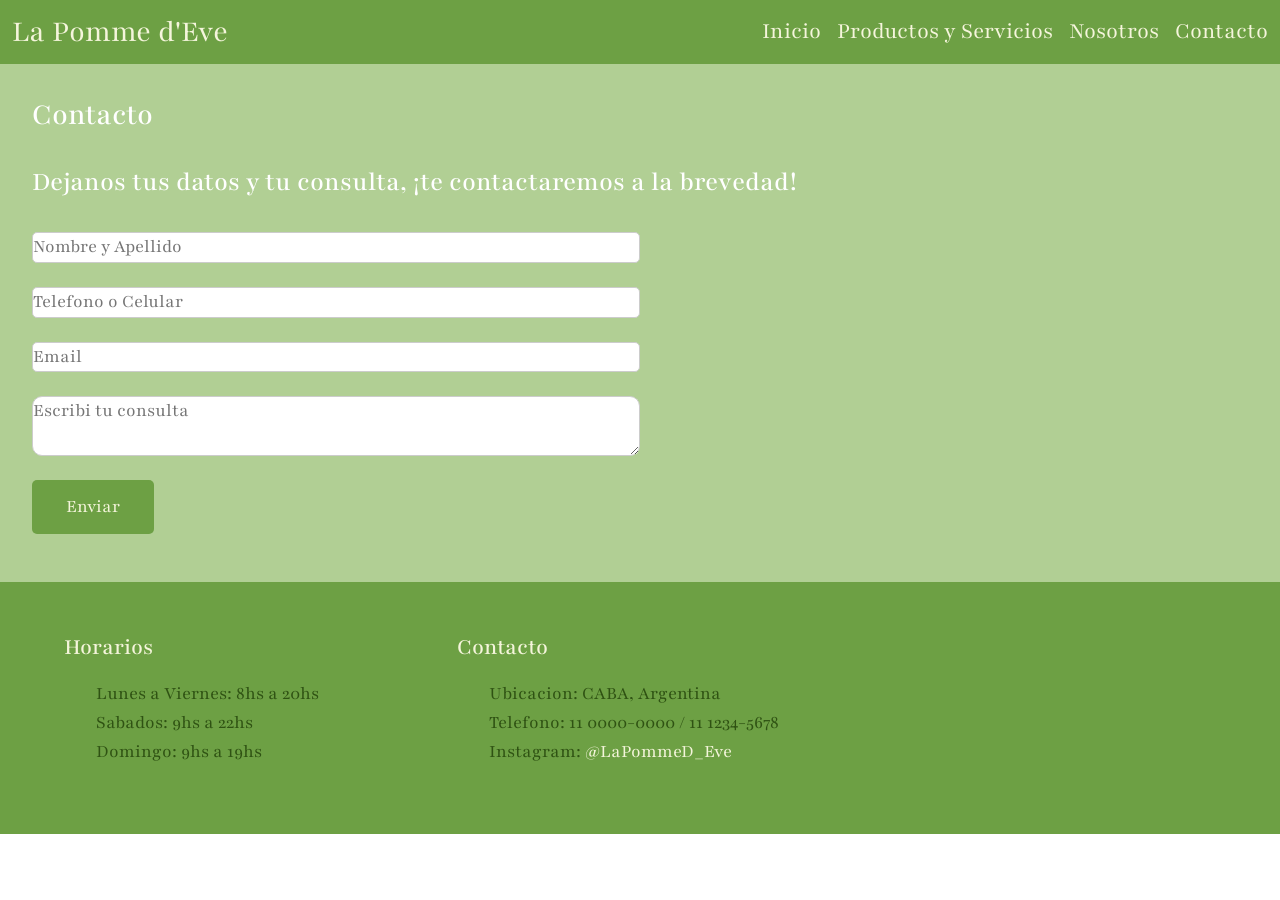
==== pages/contacto.html @ c4bc79fe "Se suben cambios de organizacion de carpetas" ====
<!DOCTYPE html>
<html lang="en">
<head>
  <meta charset="UTF-8">
  <meta name="viewport" content="width=device-width, initial-scale=1.0">
  <link rel="stylesheet" href="../css/styles.css">
  <title>La Pomme d'Eve</title>
  <link rel="preconnect" href="https://fonts.googleapis.com">
  <link rel="preconnect" href="https://fonts.gstatic.com" crossorigin>
  <link 
    href="https://fonts.googleapis.com/css2?family=Italianno&family=Playfair:ital,opsz,wght@0,5..1200,300..900;1,5..1200,300..900&display=swap" 
    rel="stylesheet">
  <link 
    href="https://cdn.jsdelivr.net/npm/bootstrap@5.3.8/dist/css/bootstrap.min.css" 
    rel="stylesheet" 
    integrity="sha384-sRIl4kxILFvY47J16cr9ZwB07vP4J8+LH7qKQnuqkuIAvNWLzeN8tE5YBujZqJLB" 
    crossorigin="anonymous">
</head>
<body>
  <header>
    <nav class="navbar navbar-expand-lg navbar-light bg">
      <div class="container-fluid">
        <a class="navbarTitle" href="../index.html">La Pomme d'Eve</a>
        <button class="navbar-toggler" type="button" data-bs-toggle="collapse" 
                data-bs-target="#navbarNav" aria-controls="navbarNav" aria-expanded="false" 
                aria-label="Toggle navigation">
          <span class="navbar-toggler-icon"></span>
        </button>
        <div class="collapse navbar-collapse navContainer" id="navbarNav">
          <ul class="navbar-nav">
            <li class="nav-item ">
              <a class="navItems" aria-current="page" href="../index.html">Inicio</a>
            </li>
            <li class="nav-item ">
              <a class="navItems" href="./productos.html">Productos y Servicios</a>
            </li>
            <li class="nav-item">
              <a class="navItems" href="./nosotros.html">Nosotros</a>
            </li>
            <li class="nav-item">
              <a 
                class="navItems" 
                href="./contacto.html" 
                tabindex="-1" 
                aria-disabled="true">Contacto</a>
            </li>
          </ul>
        </div>
      </div>
    </nav>
  </header>

  <main class="main">
    <div class="containerContacto">
      <h2>Contacto</h2>
      <h3>Dejanos tus datos y tu consulta, ¡te contactaremos a la brevedad!</h3>
      
      <!-- FORMULARIO -->

      <div class="containerForm">
        <form action="URL" method="POST" class="form">
          <input type="" name="nombre" placeholder="Nombre y Apellido" required>

          <input type="number" name="telefono" placeholder="Telefono o Celular" required>

          <input type="email" name="email" placeholder="Email" required>

          <textarea name="consulta" placeholder="Escribi tu consulta"></textarea>
          
          <button>Enviar</button>
        </form>
      </div>
    </div>
    <!-- FIN DE DORMULARIO -->

  </main>

  <footer class="footer">
    <div class="footerContent">
      <h4> Horarios</h4>
      <ul>
        <li>Lunes a Viernes: 8hs a 20hs</li>
        <li>Sabados: 9hs a 22hs</li>
        <li>Domingo: 9hs a 19hs</li>
      </ul>
    </div>
    <div class="footerContent">
      <a href="./pages/contacto.html"><h4>Contacto</h4></a>
      <ul>
        <li>Ubicacion: CABA, Argentina</li>
        <li>Telefono: 11 0000-0000 / 11 1234-5678</li>
        <li>Instagram: <!-- instragram ficticio -->
          <a href="https://www.instagram.com/@lapommed_eve" target="_blank">@LaPommeD_Eve</a>   
        </li>
      </ul>
    </div>
    <div class="mapa">
      <iframe 
      src="https://www.google.com/maps/embed?pb=!1m18!1m12!1m3!1d210147.47496267362!2d-58.59811070779097!3d-34.615430351304354!2m3!1f0!2f0!3f0!3m2!1i1024!2i768!4f13.1!3m3!1m2!1s0x95bcca3b4ef90cbd%3A0xa0b3812e88e88e87!2sBuenos%20Aires%2C%20Cdad.%20Aut%C3%B3noma%20de%20Buenos%20Aires!5e0!3m2!1ses-419!2sar!4v1772752496339!5m2!1ses-419!2sar" 
      width="600" 
      height="400" 
      style="border:0;" 
      allowfullscreen="" 
      loading="lazy" 
      referrerpolicy="no-referrer-when-downgrade"> 
      </iframe>
    </div>
  </footer>
</body>
<script src="https://cdn.jsdelivr.net/npm/bootstrap@5.3.8/dist/js/bootstrap.bundle.min.js" integrity="sha384-FKyoEForCGlyvwx9Hj09JcYn3nv7wiPVlz7YYwJrWVcXK/BmnVDxM+D2scQbITxI" crossorigin="anonymous"></script>
</html>
---- css/styles.css ----
:root{
  --verdeOscuro: #2f5213;
  --verdeMedio: #6da044; 
}

* {
  margin: 0;
  padding: 0;
}

/*links del nav*/
/*.nav{
  display: flex;
  flex-direction: row;
  justify-content: space-between;
  align-items: center;
  padding: 2rem;

  background-color: var(--verdeMedio);
  font-family: "Playfair", serif;
  font-style: normal;
} 

.navbar{
  display: flex;
  flex-direction: row;
  gap: 10px;
  list-style: none;
} 

.nav h1{
  font-size: 2rem;
}
.nav a{
  text-decoration: none;
  color: beige;
  font-size: 1.5rem;
}*/
.bg{
  background-color: var(--verdeMedio);
}

.navbarTitle{
  color: beige;
  text-decoration: none; 

  font-family: "Playfair", serif;
  font-size: 2rem;
}

.navContainer{
  justify-content: end;
}

.navItems{
  color: beige;
  text-decoration: none;
  font-family: "Playfair", serif;
  font-size: 1.5rem;
}

.navbar-nav{
  gap: 1rem;
}


/*main del Home*/
.jardinHome{
  min-height: 100vh;
  background-image: url("../imagenes/jardinPrincipal.jpg");
  background-size: cover;
  background-position: center;
  background-repeat: no-repeat;

  display: flex;
  justify-content: center;
  align-items: start;
}

.tituloJardinHome{
  background-color: rgba(0, 34, 0, 0.5);
  border-radius: 1.5vw;
  margin-top: 4rem;
  padding: 0.6rem 2rem  ; 
  color: white;
  font-family: "italianno", cursive;
  font-size: 4rem;
  font-style: normal;
}
/*main generico de las otras paginas*/

.main{
  background-color:rgb(177, 207, 148)
}

.gridProductos{
  display: grid;
  grid-template-columns: repeat(auto-fit, minmax(280px, 1fr));
  gap:1rem;
  padding:1rem;
}

.containerProductos{
  display: flex;
  flex-direction: column;
  justify-content: space-around;
  align-items: center;
  gap: 1rem; 
}

.containerProductos p{
  color: beige;
  font-family: "italianno", cursive;
  font-style: normal;
  font-size: 3rem;
  background-color: rgba(0, 34, 0, 0.5);
  padding: 0.1rem 1rem;
  border-radius: 1vh;
}
.containerProductos img{
  width:100%;
  height:350px;
  object-fit:cover;
  border-radius:30px;
}

/*Centrado del texto/parrafo de Nosotros*/
.nuestraHistoria{
  text-align: center;
  padding: 2rem 5rem;

  background-color: rgba(0, 0, 0, 0.5);
  color: beige;
  font-size: 2rem;
}
.nuestraHistoria h2{
  font-family: "italianno", cursive;
  font-size: 4rem;
  font-style: normal;
}

.nuestraHistoria p{
  font-family: "Playfair", serif;
  font-size: 1.5rem;
  font-style: normal;
}

/* Contacto*/

.containerContacto{
  display: flex; 
  flex-direction: column;
  justify-content: start;
  gap: 1.5rem; 
  padding: 2rem; 

  color: white;
  font-family: "Playfair", serif;
  font-size: 1.2rem;
}

.containerForm{
  max-width: 50%;
}
.form{
  display: flex;
  flex-direction: column;
  gap: 1.5rem; 
  margin-bottom: 1rem;
}

.form input{
  border-radius: 5px;
  border: 1px solid #ccc;
}
.form textarea{
  border-radius: 10px;
  border: 1px solid #ccc;
}

.form button{
  background-color: var(--verdeMedio);
  color: beige; 
  border: none; 
  padding: 0.8rem 1.5rem; 
  border-radius:  5px;
  width: 20%;
  cursor: pointer; 

}


/*Color fondo y de texto*/
.footer{
  display: flex;
  flex-direction: row;
  padding: 2rem 4rem; 
  justify-content: space-between;
  align-items: center;
  
  background-color: var(--verdeMedio);
  font-family: "Playfair", serif;
  color: beige;
  font-style: normal;
}

.footerContent{
  display: flex;
  flex-direction: column;
  gap: 10px;
  font-size: 1.2rem;
}

.footer ul{
  list-style: none; 
  color: var(--verdeOscuro);
}

/*link de instragram*/
.footer a{
  text-decoration: none;
  color: beige;
}

.mapa iframe{
  width: 100%;
  height: 20vh;
  border:0;
  border: 1vh;
}

@media (max-width: 650px){
  .nav{
    flex-direction: column;
    gap: 20px;
    padding: 20px;
  }
  .navbar{
    flex-direction: column;
    align-items: center;
    text-align: center;
  }
  .tituloJardinHome{
    text-align: center;
  }

  .nuestraHistoria{
    padding: 20px 30px;
  }
  
  .containerContacto button{
    width: 100px; 
  }
  .footer{
    flex-direction: column;
    align-items: start;
    gap: 20px;
    padding: 20px; 
  }
}
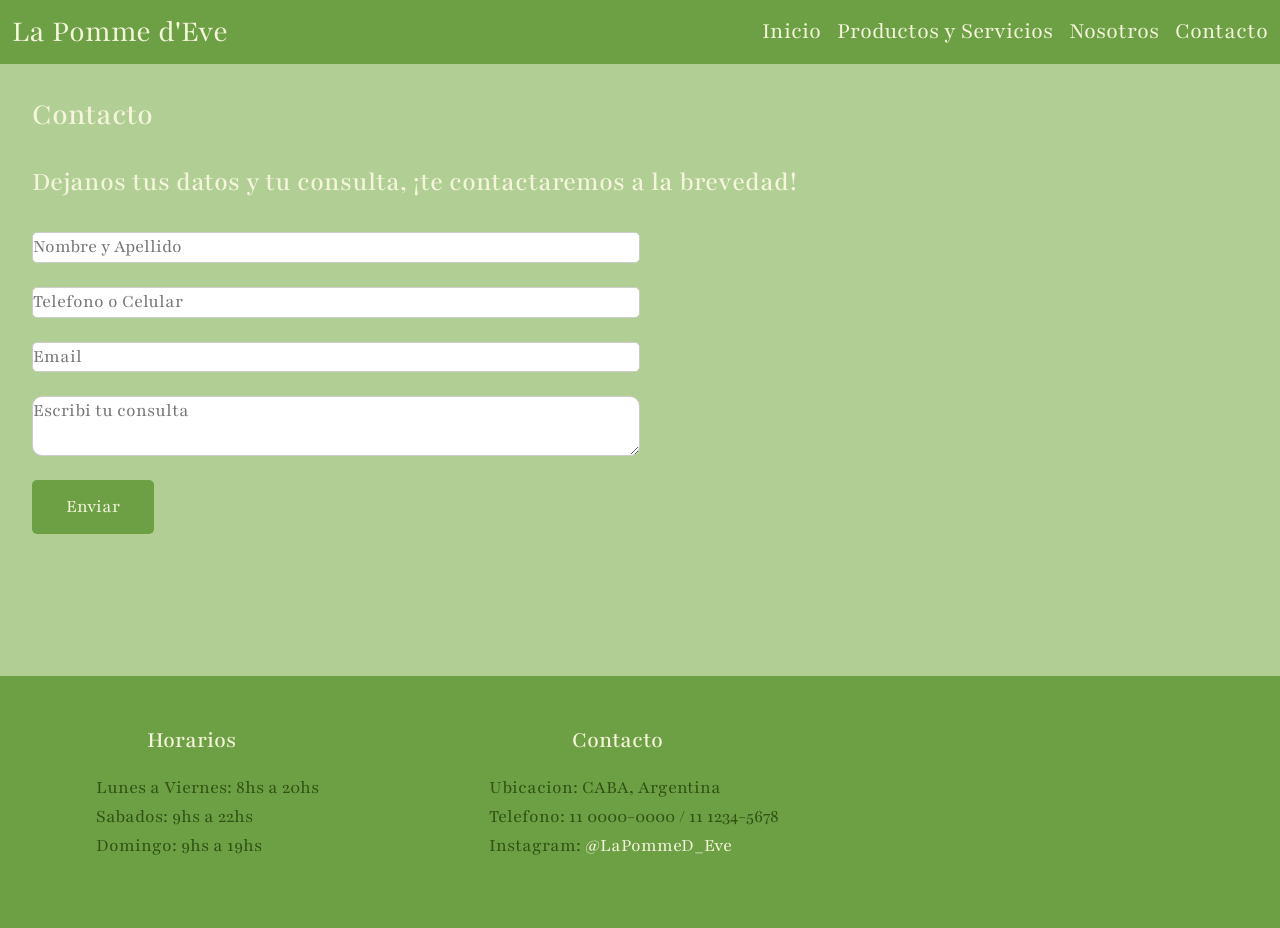
==== commit 034db55a: "Se agregan todas las carpetas de Sass" ====
--- a/pages/contacto.html
+++ b/pages/contacto.html
@@ -50,10 +50,14 @@
     </nav>
   </header>
 
-  <main class="main">
+  <main>
     <div class="containerContacto">
-      <h2>Contacto</h2>
-      <h3>Dejanos tus datos y tu consulta, ¡te contactaremos a la brevedad!</h3>
+      <h2>
+        Contacto
+      </h2>
+      <h3>
+        Dejanos tus datos y tu consulta, ¡te contactaremos a la brevedad!
+      </h3>
       
       <!-- FORMULARIO -->
 
--- a/css/styles.css
+++ b/css/styles.css
@@ -1,114 +1,108 @@
-:root{
-  --verdeOscuro: #2f5213;
-  --verdeMedio: #6da044; 
-}
-
 * {
   margin: 0;
   padding: 0;
 }
 
-/*links del nav*/
-/*.nav{
-  display: flex;
+main {
+  background-color: rgb(177, 207, 148);
+  min-height: 68vh;
+}
+
+header nav {
+  background-color: #6da044;
+}
+header nav div .navbarTitle {
+  color: beige;
+  text-decoration: none;
+  font-family: "Playfair", serif;
+  font-size: 2rem;
+}
+header nav div div {
+  justify-content: end;
+}
+header nav div div ul {
+  gap: 1rem;
+  align-items: center;
+}
+header nav div div ul li a {
+  color: beige;
+  text-decoration: none;
+  font-family: "Playfair", serif;
+  font-size: 1.5rem;
+}
+
+footer {
+  display: flex;
+  justify-content: space-between;
+  align-items: center;
   flex-direction: row;
-  justify-content: space-between;
-  align-items: center;
-  padding: 2rem;
-
-  background-color: var(--verdeMedio);
-  font-family: "Playfair", serif;
-  font-style: normal;
-} 
-
-.navbar{
-  display: flex;
-  flex-direction: row;
+  padding: 2rem 4rem;
+  background-color: #6da044;
+  font-family: "Playfair", serif;
+  color: beige;
+  font-style: normal;
+}
+footer .footerContent {
+  display: flex;
+  justify-content: space-between;
+  align-items: center;
+  flex-direction: column;
   gap: 10px;
+  font-size: 1.2rem;
+}
+footer div ul {
   list-style: none;
-} 
-
-.nav h1{
-  font-size: 2rem;
-}
-.nav a{
+  color: #2f5213;
+}
+footer div a {
   text-decoration: none;
   color: beige;
-  font-size: 1.5rem;
-}*/
-.bg{
-  background-color: var(--verdeMedio);
-}
-
-.navbarTitle{
-  color: beige;
-  text-decoration: none; 
-
-  font-family: "Playfair", serif;
-  font-size: 2rem;
-}
-
-.navContainer{
-  justify-content: end;
-}
-
-.navItems{
-  color: beige;
-  text-decoration: none;
-  font-family: "Playfair", serif;
-  font-size: 1.5rem;
-}
-
-.navbar-nav{
-  gap: 1rem;
-}
-
-
-/*main del Home*/
-.jardinHome{
-  min-height: 100vh;
+}
+footer div iframe {
+  width: 100%;
+  height: 20vh;
+  border: 0;
+  border: 1vh;
+}
+
+body .jardinHome {
   background-image: url("../imagenes/jardinPrincipal.jpg");
   background-size: cover;
   background-position: center;
   background-repeat: no-repeat;
-
-  display: flex;
+  display: flex;
+  justify-content: space-between;
+  align-items: center;
+  align-items: start;
   justify-content: center;
-  align-items: start;
-}
-
-.tituloJardinHome{
+}
+body .tituloJardinHome {
   background-color: rgba(0, 34, 0, 0.5);
   border-radius: 1.5vw;
   margin-top: 4rem;
-  padding: 0.6rem 2rem  ; 
-  color: white;
+  padding: 0.6rem 2rem;
+  color: beige;
   font-family: "italianno", cursive;
   font-size: 4rem;
   font-style: normal;
-}
-/*main generico de las otras paginas*/
-
-.main{
-  background-color:rgb(177, 207, 148)
-}
-
-.gridProductos{
+  text-align: center;
+}
+
+body main .gridProductos {
   display: grid;
   grid-template-columns: repeat(auto-fit, minmax(280px, 1fr));
-  gap:1rem;
-  padding:1rem;
-}
-
-.containerProductos{
-  display: flex;
+  gap: 1rem;
+  padding: 1rem;
+}
+body main div .containerProductos {
+  display: flex;
+  justify-content: space-between;
+  align-items: center;
   flex-direction: column;
   justify-content: space-around;
-  align-items: center;
-  gap: 1rem; 
-}
-
-.containerProductos p{
+  gap: 1rem;
+}
+body main div .containerProductos p {
   color: beige;
   font-family: "italianno", cursive;
   font-style: normal;
@@ -117,144 +111,90 @@
   padding: 0.1rem 1rem;
   border-radius: 1vh;
 }
-.containerProductos img{
-  width:100%;
-  height:350px;
-  object-fit:cover;
-  border-radius:30px;
-}
-
-/*Centrado del texto/parrafo de Nosotros*/
-.nuestraHistoria{
+body main div .containerProductos img {
+  width: 100%;
+  height: 550px;
+  object-fit: cover;
+  padding: 1rem;
+  border-radius: 30px;
+}
+
+body main .nuestraHistoria {
   text-align: center;
-  padding: 2rem 5rem;
-
+  padding-top: 2rem;
   background-color: rgba(0, 0, 0, 0.5);
   color: beige;
   font-size: 2rem;
-}
-.nuestraHistoria h2{
+  min-height: 68vh;
+}
+body main div .title {
   font-family: "italianno", cursive;
   font-size: 4rem;
   font-style: normal;
 }
-
-.nuestraHistoria p{
+body main div .parrafo {
   font-family: "Playfair", serif;
   font-size: 1.5rem;
   font-style: normal;
-}
-
-/* Contacto*/
-
-.containerContacto{
-  display: flex; 
+  padding: 3rem;
+}
+
+body main .containerContacto {
+  display: flex;
   flex-direction: column;
   justify-content: start;
-  gap: 1.5rem; 
-  padding: 2rem; 
-
-  color: white;
+  gap: 1.5rem;
+  padding: 2rem;
+  color: beige;
   font-family: "Playfair", serif;
   font-size: 1.2rem;
 }
-
-.containerForm{
+body main .containerForm {
   max-width: 50%;
 }
-.form{
-  display: flex;
-  flex-direction: column;
-  gap: 1.5rem; 
+body main div .form {
+  display: flex;
+  flex-direction: column;
+  gap: 1.5rem;
   margin-bottom: 1rem;
 }
-
-.form input{
+body main div .form input {
   border-radius: 5px;
   border: 1px solid #ccc;
 }
-.form textarea{
+body main div .form textarea {
   border-radius: 10px;
   border: 1px solid #ccc;
 }
-
-.form button{
-  background-color: var(--verdeMedio);
-  color: beige; 
-  border: none; 
-  padding: 0.8rem 1.5rem; 
-  border-radius:  5px;
+body main div .form button {
+  background-color: #6da044;
+  color: beige;
+  border: none;
+  padding: 0.8rem 1.5rem;
+  border-radius: 5px;
   width: 20%;
-  cursor: pointer; 
-
-}
-
-
-/*Color fondo y de texto*/
-.footer{
-  display: flex;
-  flex-direction: row;
-  padding: 2rem 4rem; 
-  justify-content: space-between;
-  align-items: center;
-  
-  background-color: var(--verdeMedio);
-  font-family: "Playfair", serif;
-  color: beige;
-  font-style: normal;
-}
-
-.footerContent{
-  display: flex;
-  flex-direction: column;
-  gap: 10px;
-  font-size: 1.2rem;
-}
-
-.footer ul{
-  list-style: none; 
-  color: var(--verdeOscuro);
-}
-
-/*link de instragram*/
-.footer a{
-  text-decoration: none;
-  color: beige;
-}
-
-.mapa iframe{
-  width: 100%;
-  height: 20vh;
-  border:0;
-  border: 1vh;
-}
-
-@media (max-width: 650px){
-  .nav{
+  cursor: pointer;
+}
+
+@media (max-width: 850px) {
+  .containerProductos img {
+    height: 300px;
+  }
+  .nuestraHistoria {
+    padding: 20px 30px;
+  }
+  body main .containerForm {
+    max-width: 100%;
+  }
+  body main div .form button {
+    width: 100%;
+  }
+  footer {
     flex-direction: column;
+    align-items: center;
     gap: 20px;
     padding: 20px;
   }
-  .navbar{
-    flex-direction: column;
-    align-items: center;
-    text-align: center;
-  }
-  .tituloJardinHome{
-    text-align: center;
-  }
-
-  .nuestraHistoria{
-    padding: 20px 30px;
-  }
-  
-  .containerContacto button{
-    width: 100px; 
-  }
-  .footer{
-    flex-direction: column;
-    align-items: start;
-    gap: 20px;
-    padding: 20px; 
-  }
-}+}
+
+/*# sourceMappingURL=styles.css.map */
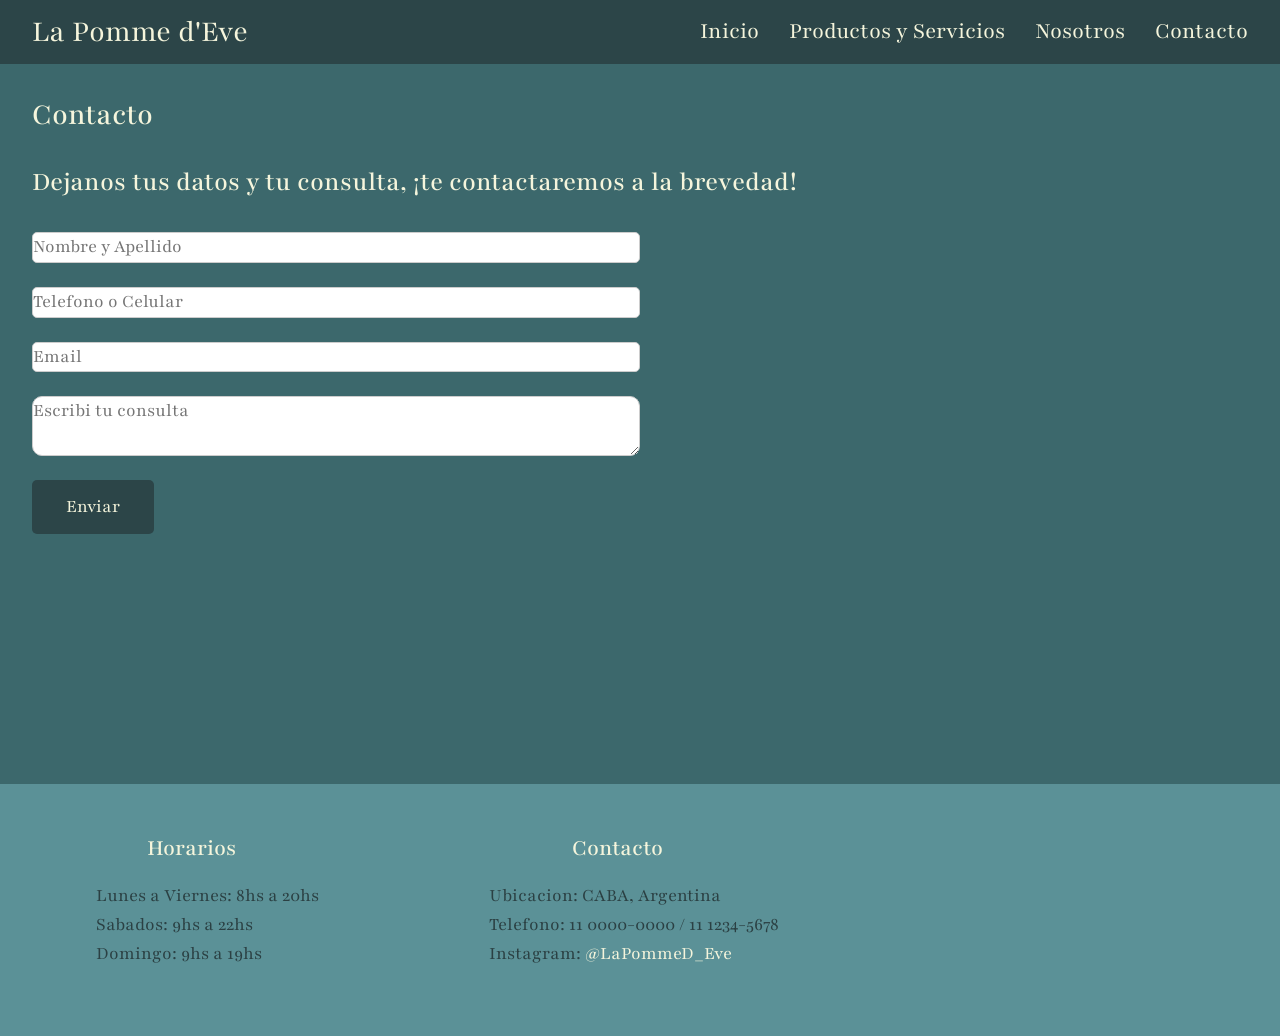
==== commit 4cd5cb12: "Fixes de aspecto" ====
--- a/pages/contacto.html
+++ b/pages/contacto.html
@@ -20,7 +20,7 @@
   <header>
     <nav class="navbar navbar-expand-lg navbar-light bg">
       <div class="container-fluid">
-        <a class="navbarTitle" href="../index.html">La Pomme d'Eve</a>
+        <a class="navbarTitle" href="../">La Pomme d'Eve</a>
         <button class="navbar-toggler" type="button" data-bs-toggle="collapse" 
                 data-bs-target="#navbarNav" aria-controls="navbarNav" aria-expanded="false" 
                 aria-label="Toggle navigation">
@@ -29,7 +29,7 @@
         <div class="collapse navbar-collapse navContainer" id="navbarNav">
           <ul class="navbar-nav">
             <li class="nav-item ">
-              <a class="navItems" aria-current="page" href="../index.html">Inicio</a>
+              <a class="navItems" aria-current="page" href="../">Inicio</a>
             </li>
             <li class="nav-item ">
               <a class="navItems" href="./productos.html">Productos y Servicios</a>
@@ -71,7 +71,7 @@
 
           <textarea name="consulta" placeholder="Escribi tu consulta"></textarea>
           
-          <button>Enviar</button>
+          <button class="buttonForm">Enviar</button>
         </form>
       </div>
     </div>
--- a/css/styles.css
+++ b/css/styles.css
@@ -4,25 +4,27 @@
 }
 
 main {
-  background-color: rgb(177, 207, 148);
-  min-height: 68vh;
+  background-color: #3c686c;
+  min-height: 80vh;
 }
 
 header nav {
-  background-color: #6da044;
+  background-color: #2c4548;
 }
 header nav div .navbarTitle {
   color: beige;
   text-decoration: none;
   font-family: "Playfair", serif;
   font-size: 2rem;
+  margin-left: 20px;
 }
 header nav div div {
   justify-content: end;
 }
 header nav div div ul {
-  gap: 1rem;
-  align-items: center;
+  gap: 30px;
+  align-items: center;
+  margin-right: 20px;
 }
 header nav div div ul li a {
   color: beige;
@@ -37,7 +39,7 @@
   align-items: center;
   flex-direction: row;
   padding: 2rem 4rem;
-  background-color: #6da044;
+  background-color: #5b9197;
   font-family: "Playfair", serif;
   color: beige;
   font-style: normal;
@@ -52,7 +54,7 @@
 }
 footer div ul {
   list-style: none;
-  color: #2f5213;
+  color: #2b4043;
 }
 footer div a {
   text-decoration: none;
@@ -66,10 +68,11 @@
 }
 
 body .jardinHome {
-  background-image: url("../imagenes/jardinPrincipal.jpg");
+  background-image: url("../imagenes/bgBotanic.jpg");
   background-size: cover;
   background-position: center;
   background-repeat: no-repeat;
+  height: 80vh;
   display: flex;
   justify-content: space-between;
   align-items: center;
@@ -77,13 +80,13 @@
   justify-content: center;
 }
 body .tituloJardinHome {
-  background-color: rgba(0, 34, 0, 0.5);
-  border-radius: 1.5vw;
-  margin-top: 4rem;
-  padding: 0.6rem 2rem;
+  width: 100%;
+  background-color: rgba(25, 57, 60, 0.7);
+  margin-top: 100px;
+  padding: 10px 20px 0px 20px;
   color: beige;
   font-family: "italianno", cursive;
-  font-size: 4rem;
+  font-size: 5rem;
   font-style: normal;
   text-align: center;
 }
@@ -102,14 +105,19 @@
   justify-content: space-around;
   gap: 1rem;
 }
-body main div .containerProductos p {
+body main div .containerProductos .linkProduc {
   color: beige;
   font-family: "italianno", cursive;
   font-style: normal;
   font-size: 3rem;
-  background-color: rgba(0, 34, 0, 0.5);
-  padding: 0.1rem 1rem;
+  background-color: rgba(25, 57, 60, 0.7);
   border-radius: 1vh;
+  text-decoration: none;
+  padding: 5px 20px;
+}
+body main div .containerProductos .linkProduc:hover {
+  background-color: #5ca5aa;
+  color: #2b4043;
 }
 body main div .containerProductos img {
   width: 100%;
@@ -119,24 +127,37 @@
   border-radius: 30px;
 }
 
-body main .nuestraHistoria {
+body .mainNosotros {
+  background-color: #233335;
+  display: flex;
+  flex-direction: column;
+  align-items: space-around;
+  height: 68vh;
+  gap: 20px;
+  padding-bottom: 20px;
+}
+body .mainNosotros .nuestraHistoria {
   text-align: center;
   padding-top: 2rem;
-  background-color: rgba(0, 0, 0, 0.5);
   color: beige;
   font-size: 2rem;
-  min-height: 68vh;
-}
-body main div .title {
+}
+body .mainNosotros div {
+  height: 100%;
+  padding: 40px;
+}
+body .mainNosotros div .title {
   font-family: "italianno", cursive;
   font-size: 4rem;
   font-style: normal;
 }
-body main div .parrafo {
+body .mainNosotros div .parrafo {
   font-family: "Playfair", serif;
   font-size: 1.5rem;
   font-style: normal;
-  padding: 3rem;
+}
+body .mainNosotros div .parrafoFinal {
+  margin-top: 2rem;
 }
 
 body main .containerContacto {
@@ -166,8 +187,8 @@
   border-radius: 10px;
   border: 1px solid #ccc;
 }
-body main div .form button {
-  background-color: #6da044;
+body main div .form .buttonForm {
+  background-color: #2c4548;
   color: beige;
   border: none;
   padding: 0.8rem 1.5rem;
@@ -175,8 +196,96 @@
   width: 20%;
   cursor: pointer;
 }
-
-@media (max-width: 850px) {
+body main div .form .buttonForm:hover {
+  background-color: #5ca5aa;
+  color: #2b4043;
+}
+
+main {
+  color: beige;
+  font-family: "Playfair", serif;
+}
+main .musicaSection {
+  display: flex;
+  flex-direction: row;
+  justify-content: space-between;
+  padding: 40px 150px;
+  gap: 30px;
+}
+main .musicaSection .musicaInfo {
+  display: flex;
+  flex-direction: column;
+  align-items: start;
+  gap: 20px;
+  margin-top: 20px;
+  width: 400px;
+}
+main .musicaSection .musicaInfo p {
+  color: beige;
+  font-family: "Playfair", serif;
+  font-style: normal;
+  font-size: 1.25rem;
+}
+main .musicaSection img {
+  width: 100%;
+  height: 500px;
+  object-fit: cover;
+  border-radius: 30px;
+}
+main .musicaSection .carousel {
+  position: relative;
+  width: 400px;
+  height: 550px;
+  overflow: hidden;
+}
+main .musicaSection .carousel input {
+  display: none;
+}
+main .musicaSection .carousel .slides {
+  display: flex;
+  width: 400px;
+  height: 550px;
+  transition: transform 0.5s ease;
+}
+main .musicaSection .carousel .slide {
+  width: 100%;
+  height: 100%;
+  flex-shrink: 0;
+}
+main .musicaSection .carousel .slide img {
+  width: 100%;
+  height: 100%;
+  object-fit: cover;
+}
+main .musicaSection .carousel #s1:checked ~ .slides {
+  transform: translateX(0%);
+}
+main .musicaSection .carousel #s2:checked ~ .slides {
+  transform: translateX(-100%);
+}
+main .musicaSection .carousel #s3:checked ~ .slides {
+  transform: translateX(-200%);
+}
+main .musicaSection .carousel .navigation {
+  position: absolute;
+  bottom: 10px;
+  width: 100%;
+  display: flex;
+  justify-content: center;
+  gap: 10px;
+}
+main .musicaSection .carousel .navigation label {
+  width: 10px;
+  height: 10px;
+  background: white;
+  border-radius: 50%;
+  cursor: pointer;
+}
+
+@media (max-width: 990px) {
+  header nav div div ul {
+    gap: 10px;
+  }
   .containerProductos img {
     height: 300px;
   }
@@ -186,8 +295,39 @@
   body main .containerForm {
     max-width: 100%;
   }
-  body main div .form button {
-    width: 100%;
+  body main div .form .buttonForm {
+    width: 100%;
+  }
+  body .mainNosotros {
+    height: 100%;
+  }
+  body .musicaSection {
+    flex-direction: column;
+    align-items: center;
+    padding: 20px;
+    gap: 20px;
+  }
+  body .musicaSection .musicaInfo {
+    width: 100%;
+  }
+  body .musicaSection .musicaInfo p {
+    font-size: 20px;
+  }
+  body .musicaSection img {
+    width: 100%;
+    height: auto;
+  }
+  body .musicaSection .carousel {
+    width: 100%;
+    height: auto;
+  }
+  body .musicaSection .carousel .slides {
+    width: 100%;
+    height: auto;
+  }
+  body .musicaSection .carousel .slides .slide img {
+    width: 100%;
+    height: auto;
   }
   footer {
     flex-direction: column;
